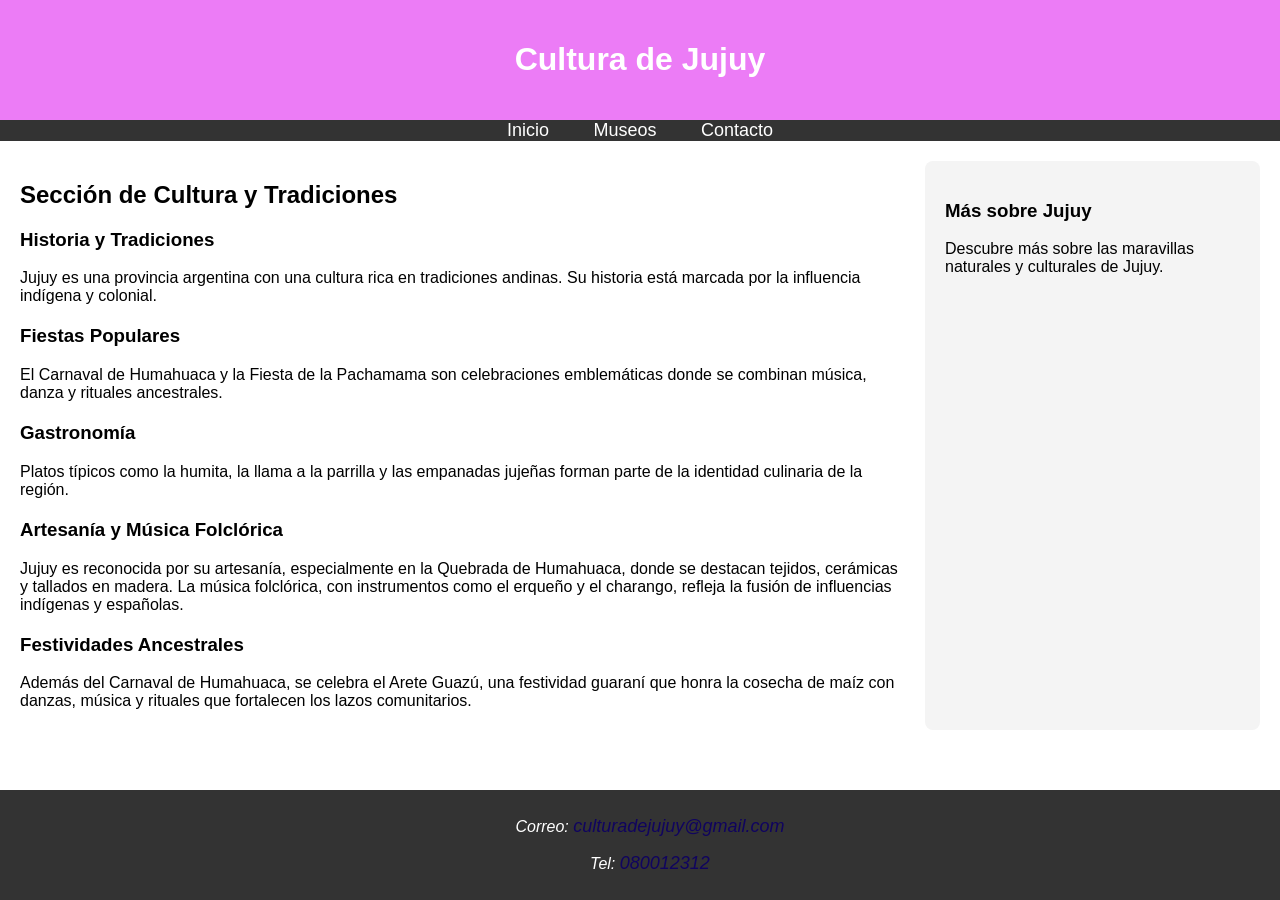
==== index.html @ 78d1e1d8 "Proyecto Terminado" ====
<!DOCTYPE html>
<html lang="es">
  <head>
    <meta charset="UTF-8" />
    <meta name="viewport" content="width=device-width, initial-scale=1.0" />
    <meta http-equiv="X-UA-Compatible" content="IE=edge" />
    <title>Cultura de Jujuy</title>
    <style>
      header {
        background-color: #ec7cf6;
        color: white;
        padding: 20px;
        text-align: center;
      }
    </style>
    <link rel="stylesheet" href="css/styles.css" />
  </head>
  <body>
    <header>
      <h1>Cultura de Jujuy</h1>
    </header>

    <nav>
      <ul>
        <li><a href="index.html">Inicio</a></li>
        <li><a href="museos.html">Museos</a></li>
        <li><a href="contacto.html">Contacto</a></li>
      </ul>
    </nav>

    <div class="content">
      <section>
        <h2>Sección de Cultura y Tradiciones</h2>
        <article>
          <h3>Historia y Tradiciones</h3>
          <p>
            Jujuy es una provincia argentina con una cultura rica en tradiciones
            andinas. Su historia está marcada por la influencia indígena y
            colonial.
          </p>
        </article>

        <article>
          <h3>Fiestas Populares</h3>
          <p>
            El Carnaval de Humahuaca y la Fiesta de la Pachamama son
            celebraciones emblemáticas donde se combinan música, danza y
            rituales ancestrales.
          </p>
        </article>

        <article>
          <h3>Gastronomía</h3>
          <p>
            Platos típicos como la humita, la llama a la parrilla y las
            empanadas jujeñas forman parte de la identidad culinaria de la
            región.
          </p>
        </article>

        <article>
          <h3>Artesanía y Música Folclórica</h3>
          <p>
            Jujuy es reconocida por su artesanía, especialmente en la Quebrada
            de Humahuaca, donde se destacan tejidos, cerámicas y tallados en
            madera. La música folclórica, con instrumentos como el erqueño y el
            charango, refleja la fusión de influencias indígenas y españolas.
          </p>
        </article>

        <article>
          <h3>Festividades Ancestrales</h3>
          <p>
            Además del Carnaval de Humahuaca, se celebra el Arete Guazú, una
            festividad guaraní que honra la cosecha de maíz con danzas, música y
            rituales que fortalecen los lazos comunitarios.
          </p>
        </article>
      </section>
      <aside>
        <h3>Más sobre Jujuy</h3>
        <p>
          Descubre más sobre las maravillas naturales y culturales de Jujuy.
        </p>
      </aside>
    </div>

    <footer
      style="
        background-color: #333;
        color: white;
        text-align: center;
        padding: 10px;
        position: fixed;
        width: 100%;
        bottom: 0;
      "
    >
      <address>
        <p>
          Correo:
          <a
            href="mailto:culturadejujuy@gmail.com"
            style="color: #10045f; text-decoration: none; font-size: 18px"
            >culturadejujuy@gmail.com</a
          >
        </p>
        <p>
          Tel:
          <a
            href="tel:+080012312"
            style="color: #10045f; text-decoration: none; font-size: 18px"
            >080012312</a
          >
        </p>
      </address>
    </footer>
  </body>
</html>
---- css/styles.css ----
/* General styles */
body {
  font-family: Arial, sans-serif;
  margin: 0;
  padding: 0;
}

nav {
  background-color: #333;
}

nav ul {
  list-style-type: none;
  margin: 0;
  padding: 0;
  text-align: center;
}

nav ul li {
  display: inline;
  margin: 0 20px;
}

nav ul li a {
  color: white;
  text-decoration: none;
  font-size: 18px;
}

nav ul li a:hover {
  text-decoration: underline;
}

.content {
  display: flex;
  justify-content: space-between;
  padding: 20px;
}

section {
  flex: 3;
  margin-right: 20px;
}

aside {
  flex: 1;
  background-color: #f4f4f4;
  padding: 20px;
  border-radius: 8px;
}

article {
  margin-bottom: 20px;
}

footer {
  background-color: #333;
  color: white;
  text-align: center;
  padding: 10px;
  position: fixed;
  width: 100%;
  bottom: 0;
}
a {
  color: #10045f; /* Color del enlace */
  text-decoration: none; /* Quitar subrayado */
  font-size: 18px; /* Tamaño de fuente */
}
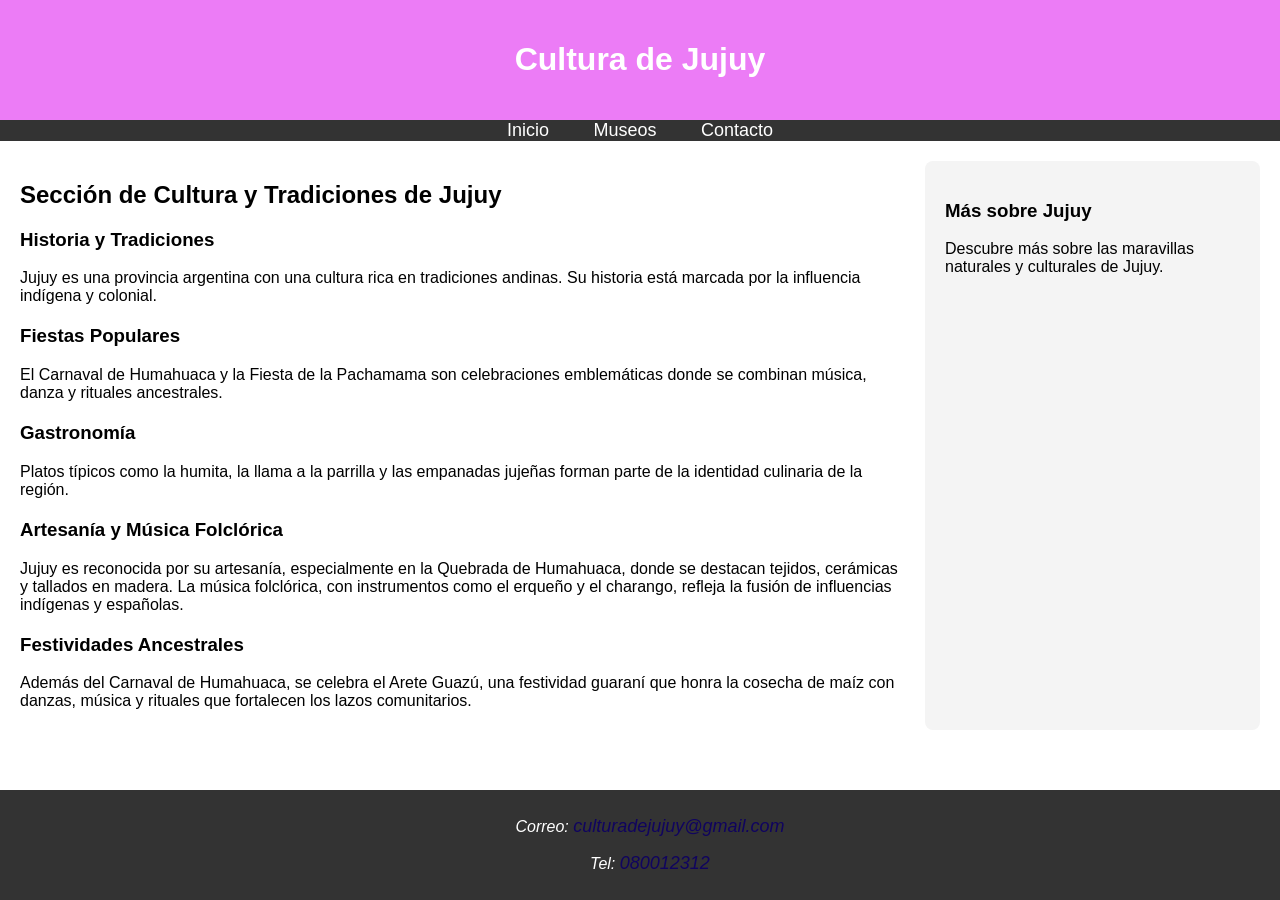
==== commit 725880b6: "modifiqué el index" ====
--- a/index.html
+++ b/index.html
@@ -30,7 +30,7 @@
 
     <div class="content">
       <section>
-        <h2>Sección de Cultura y Tradiciones</h2>
+        <h2>Sección de Cultura y Tradiciones de Jujuy</h2>
         <article>
           <h3>Historia y Tradiciones</h3>
           <p>
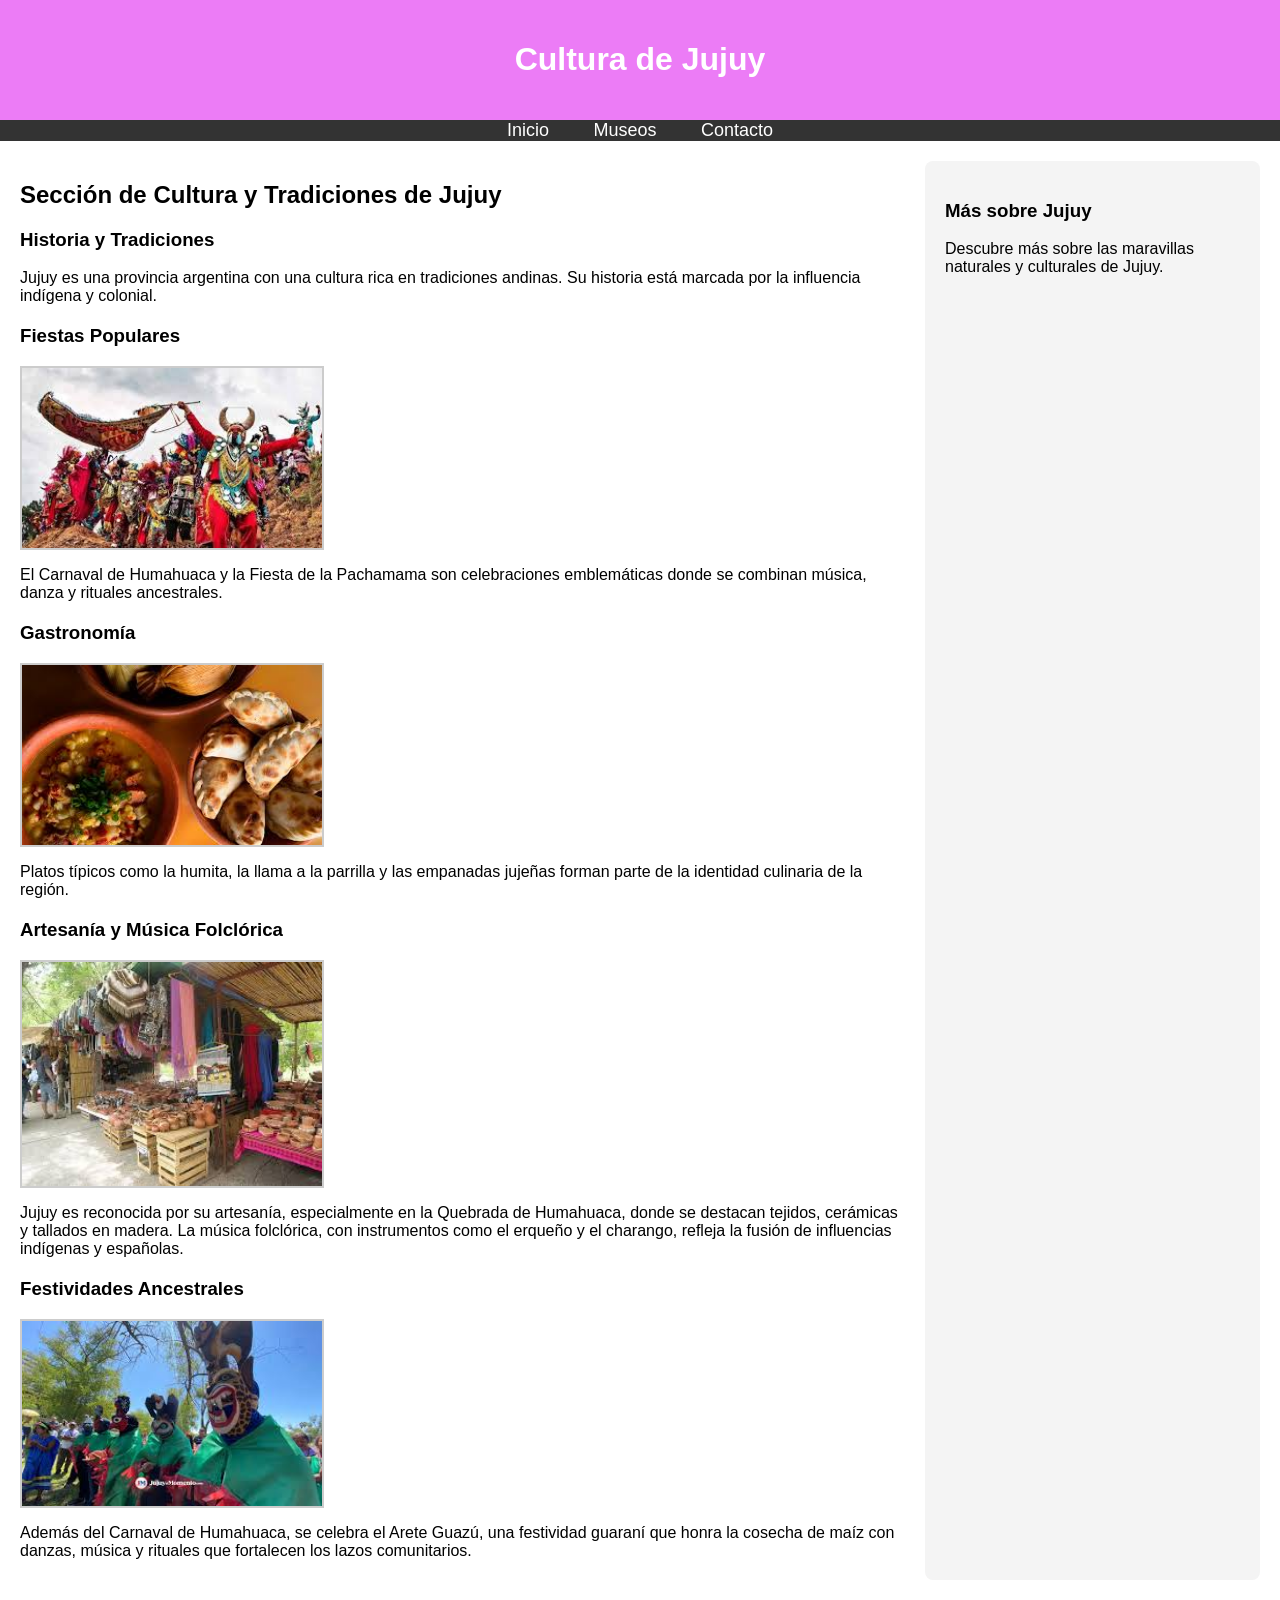
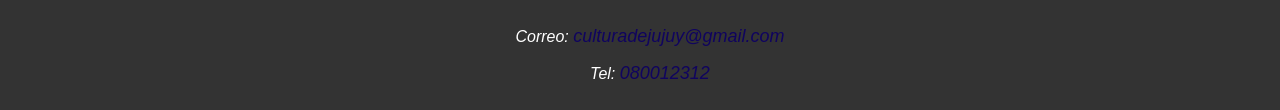
==== commit 2d315bac: "Actualizo index, contacto y agrego imágenes" ====
--- a/index.html
+++ b/index.html
@@ -33,6 +33,7 @@
         <h2>Sección de Cultura y Tradiciones de Jujuy</h2>
         <article>
           <h3>Historia y Tradiciones</h3>
+
           <p>
             Jujuy es una provincia argentina con una cultura rica en tradiciones
             andinas. Su historia está marcada por la influencia indígena y
@@ -42,6 +43,7 @@
 
         <article>
           <h3>Fiestas Populares</h3>
+          <img src="img/carnaval.jpg" alt="carnaval" />
           <p>
             El Carnaval de Humahuaca y la Fiesta de la Pachamama son
             celebraciones emblemáticas donde se combinan música, danza y
@@ -51,6 +53,7 @@
 
         <article>
           <h3>Gastronomía</h3>
+          <img src="img/gastronomia.jpg" alt="gastronomia" />
           <p>
             Platos típicos como la humita, la llama a la parrilla y las
             empanadas jujeñas forman parte de la identidad culinaria de la
@@ -60,6 +63,7 @@
 
         <article>
           <h3>Artesanía y Música Folclórica</h3>
+          <img src="img/artesania.jpg" alt="artesania" />
           <p>
             Jujuy es reconocida por su artesanía, especialmente en la Quebrada
             de Humahuaca, donde se destacan tejidos, cerámicas y tallados en
@@ -70,6 +74,11 @@
 
         <article>
           <h3>Festividades Ancestrales</h3>
+
+          <img
+            src="img/festividades_ancestrales.jpg"
+            alt="festividades_ancestrales"
+          />
           <p>
             Además del Carnaval de Humahuaca, se celebra el Arete Guazú, una
             festividad guaraní que honra la cosecha de maíz con danzas, música y
@@ -91,7 +100,6 @@
         color: white;
         text-align: center;
         padding: 10px;
-        position: fixed;
         width: 100%;
         bottom: 0;
       "
--- a/css/styles.css
+++ b/css/styles.css
@@ -58,7 +58,6 @@
   color: white;
   text-align: center;
   padding: 10px;
-  position: fixed;
   width: 100%;
   bottom: 0;
 }
@@ -67,3 +66,18 @@
   text-decoration: none; /* Quitar subrayado */
   font-size: 18px; /* Tamaño de fuente */
 }
+img {
+  width: 100%;
+  max-width: 300px; /* o el tamaño que desees */
+  height: auto;
+  border: 2px solid #ccc;
+  display: block;
+}
+form label,
+form input,
+form textarea,
+form button {
+  display: block; /* Hace que los elementos sean bloques y estén uno debajo del otro */
+  margin-top: 10px; /* Añade espacio entre los elementos */
+  width: 100%; /* O puedes usar un ancho fijo según tu diseño */
+}
